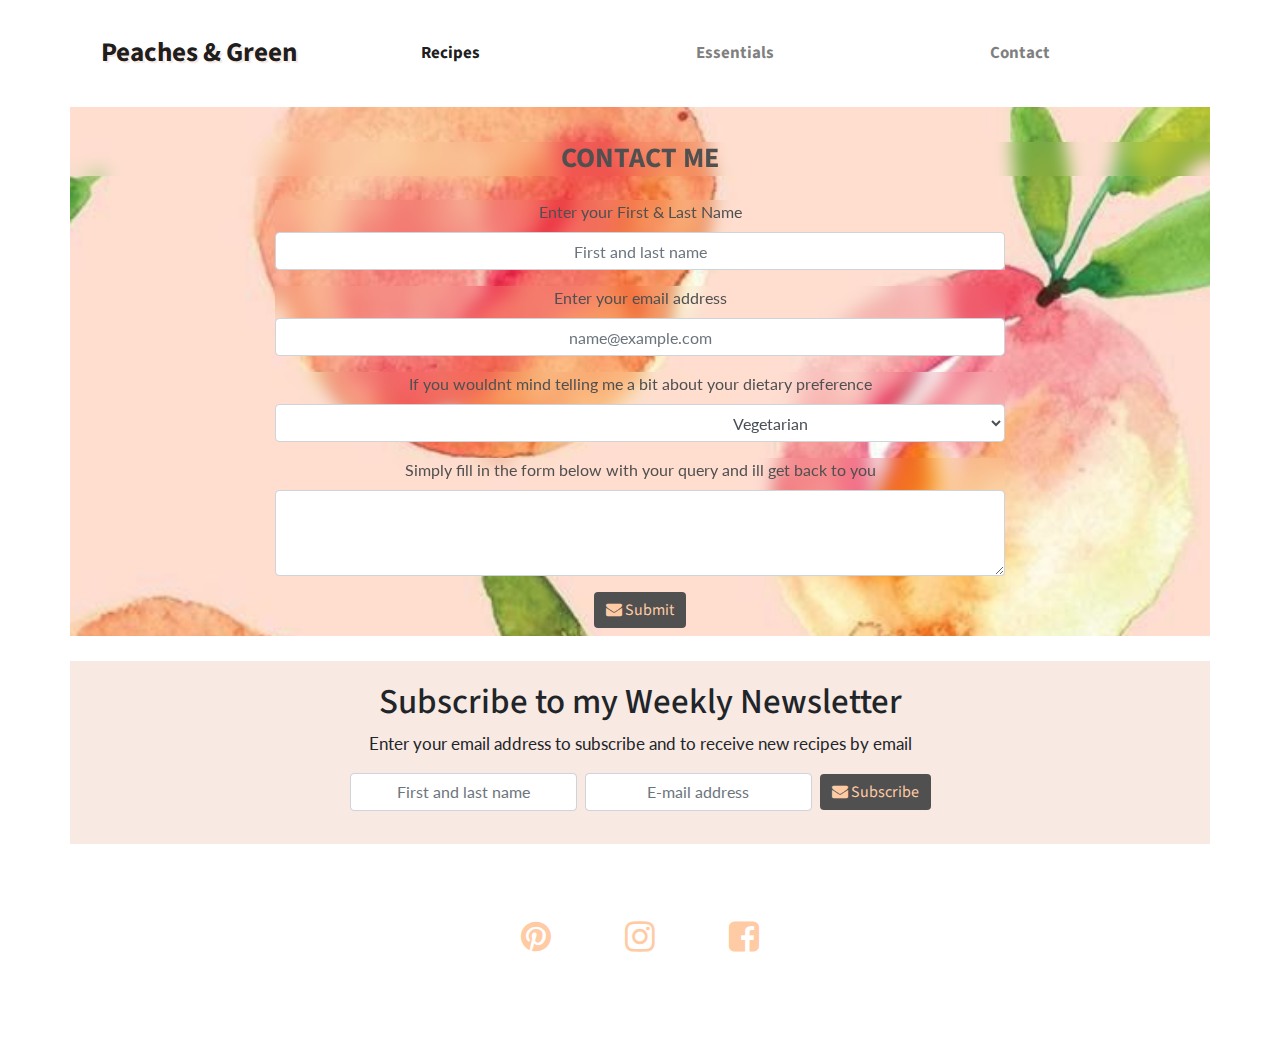
==== contact.html @ cbb7c685 "created individual recipe pages" ====
<!DOCTYPE html>
<html lang="en">
<head>
    <meta charset="UTF-8">
    <meta name="viewport" content="width=device-width, initial-scale=1.0">
    <meta http-equiv="X-UA-Compatible" content="ie=edge">
    <!--Bootstrap CSS https://getbootstrap.com/docs/4.4/getting-started/introduction/-->
    <link rel="stylesheet" href="https://stackpath.bootstrapcdn.com/bootstrap/4.3.1/css/bootstrap.min.css" integrity="sha384-ggOyR0iXCbMQv3Xipma34MD+dH/1fQ784/j6cY/iJTQUOhcWr7x9JvoRxT2MZw1T" crossorigin="anonymous">
    <link rel="preconnect" href="https://fonts.gstatic.com">
    <link rel="preconnect" href="https://fonts.gstatic.com">
    <link rel="stylesheet" href="https://stackpath.bootstrapcdn.com/font-awesome/4.7.0/css/font-awesome.min.css" integrity="sha384-wvfXpqpZZVQGK6TAh5PVlGOfQNHSoD2xbE+QkPxCAFlNEevoEH3Sl0sibVcOQVnN" crossorigin="anonymous">
    <link href="https://fonts.googleapis.com/css2?family=Lato&family=Source+Sans+Pro:wght@300&display=swap" rel="stylesheet"> 
    <link rel="stylesheet" href="assets/css/style.css">
    <title>Peaches & Green</title>
</head>
<body>
    <!--HEADER-->
    <section class="container container-header">
        <div class="row">
            <div class="col-md-12">
                <nav class="navbar navbar-expand-lg navbar-light">
                    <a class="navbar-brand" href="index.html">Peaches & Green</a>
                    <button class="navbar-toggler" type="button" data-toggle="collapse" data-target="#navbarNav"
                        aria-controls="navbarNav" aria-expanded="false" aria-label="Toggle navigation">
                        <span class="navbar-toggler-icon"></span>
                    </button>
                    <div class="collapse navbar-collapse" id="navbarNav">
                        <ul class="navbar-nav">
                            <li class="nav-item active">
                                <a class="nav-link" href="recipes.html">Recipes <span class="sr-only">(current)</span></a>
                            </li>
                            <li class="nav-item">
                                <a class="nav-link" href="essentials.html">Essentials</a>
                            </li>
                            <li class="nav-item">
                                <a class="nav-link" href="contact.html">Contact</a>
                            </li>
                        </ul>
                    </div>
                </nav>
            </div>
        </div>
    </section>
   <!--CONTACT FORM-->
<section class="container container-contact-form">
    <div class="row">
        <h3 class="contact-me-title text-uppercase col-md-12">contact me</h3>
        <form class="contact-me col-md-8 offset-md-2">
            <div class="form-group">
                <label for="nameinput">Enter your First & Last Name</label>
                <input type="text" class="form-control" id="nameinput" placeholder="First and last name" required>
            </div>
            <div class="form-group">
                <label for="emailinput">Enter your email address</label>
                <input type="email" class="form-control" id="emailinput" placeholder="name@example.com" required>
            </div>
            <div class="form-group">
                <label for="dietinput">If you wouldnt mind telling me a bit about your dietary preference</label>
                <select class="form-control" id="dietinput">
                    <option>Vegetarian</option>
                    <option>Vegan</option>
                    <option>Carnivore</option>
                    <option>Pescatarian</option>
                    <option>Other</option>
                </select>
            </div>
            <div class="form-group">
                <label for="exampleFormControlTextarea1">Simply fill in the form below with your query and ill get back
                    to you</label>
                <textarea class="form-control" id="exampleFormControlTextarea1" rows="3" required></textarea>
            </div>
            <div class="submit-button">
                <button type="submit" class="btn btn-primary mb-2"> <i class="fa fa-envelope"></i> Submit</button>
            </div>
        </form>
    </div>
</section>
<!--SUBSCRIBE SECTION-->
<section class="container subscribe-container">
    <div class="row justify-content-center">
        <div class="col-md-12 subscribe-title">
            <h2 class="subscribe-header">Subscribe to my Weekly Newsletter</h2>
        </div>
        <div class="col-md-12 subscribe-para">
            <p class="subscribe-text">Enter your email address to subscribe and to receive new recipes by email</p>
        </div>
        <form class="form-inline">
            <label class="sr-only" for="inlineFormInputName2">Name</label>
            <input type="text" class="form-control mb-2 mr-sm-2" id="inlineFormInputName2"
                placeholder="First and last name" required>
            <label class="sr-only" for="inlineFormInputName2">Email</label>
            <input type="email" class="form-control mb-2 mr-sm-2" id="inlinesubscribe" placeholder="E-mail address"
                required>
            <div class="subscribe-button">
                <button type="submit" class="btn btn-primary mb-2"> <i class="fa fa-envelope"></i> Subscribe</button>
            </div>
        </form>
    </div>
</section>
    <!--FOOTER-->
    <!--Footer inspired by Love Running Project by [Code Institute](https://github.com/Code-Institute-Solutions/Love-Running-Solutions/tree/master/06_site_footer)
-->
    <section class="container container-footer">
        <div class="row">
            <div class="col-md-8 offset-md-2">
                <footer>
                    <ul class="socials">
                        <li><a href="http://www.pinterest.com" target="_blank" class="fa fa-pinterest"></a></li>
                        <li><a href="http://www.instagram.com" target="_blank" class="fa fa-instagram"></a></li>
                        <li><a href="http://www.facebook.com" target="_blank" class="fa fa-facebook-square"></a></li>
                    </ul>
                </footer>
            </div>
        </div>
    </section>
    <script src="https://code.jquery.com/jquery-3.3.1.slim.min.js"
        integrity="sha384-q8i/X+965DzO0rT7abK41JStQIAqVgRVzpbzo5smXKp4YfRvH+8abtTE1Pi6jizo"
        crossorigin="anonymous"></script>
    <script src="https://cdnjs.cloudflare.com/ajax/libs/popper.js/1.14.7/umd/popper.min.js"
        integrity="sha384-UO2eT0CpHqdSJQ6hJty5KVphtPhzWj9WO1clHTMGa3JDZwrnQq4sF86dIHNDz0W1"
        crossorigin="anonymous"></script>
    <script src="https://stackpath.bootstrapcdn.com/bootstrap/4.3.1/js/bootstrap.min.js"
        integrity="sha384-JjSmVgyd0p3pXB1rRibZUAYoIIy6OrQ6VrjIEaFf/nJGzIxFDsf4x0xIM+B07jRM"
        crossorigin="anonymous"></script>
</body>
</html>
---- assets/css/style.css ----
/*---------BODY-------------*/

body {
    font-family:'Lato', sans-serif;
}

a{
    color: #505050;
    text-decoration: none;
}

a:link {
    text-decoration: none;
}

a:hover {
    font-weight:bold;
    color:#505050;
}


/*---------HEADER------------*/

.container-header {
    margin-top: 20px;
    margin-bottom: 20px;
}

.navbar-brand {
    font-family: 'Source Sans Pro', sans-serif;
    font-size: 30px;
    font-weight: bold;
    text-shadow: 2px 2px #F8E9E2;
}

.nav-link {
    font-family: 'Source Sans Pro', sans-serif;
    font-size: 17px; 
    font-weight:bold;
    color:#505050;
}

.nav-item {
    padding-left: 100px;
    padding-right: 100px;
}

.navbar-toggler {
    border: transparent;
}

/*--------CAROUSEL-----------*/

/*found a CSS command (backdrop-filter) to use for blurring the area behind the text https://www.codegrepper.com/code-examples/swift/blur+behind+text+css*/

.carousel-title {
    font-family: 'Source Sans Pro', sans-serif;
    font-size: 55px;
    backdrop-filter: blur(8px);
    font-weight: bold; 
}

.carousel-desc{
    font-size: 25px;
    backdrop-filter: blur(8px);
}


/*------ABOUT ME-----------*/

.about-container {
    margin-top: 50px;
    padding: 25px;
}

.about-title {
    font-family: 'Source Sans Pro', sans-serif;
    font-size: 35px;
    padding-bottom: 15px;
}

.about-me {
     font-size: 17px;
     text-align: justify;
}

/*--------SUBSCRIBE SECTION--------*/

.subscribe-container {
    margin-top: 25px;
    margin-bottom: 55px;
    background-color: #F8E9E2;
    padding-bottom: 25px;
}

.subscribe-title {
    text-align: center;
    margin-top: 20px;
}

.subscribe-header {
    font-family: 'Source Sans Pro', sans-serif;
    font-size: 35px;
}

.subscribe-para{
    text-align: center;
}

.subscribe-text {
    font-size: 17px;
}

.form-control {
    text-align: center;
}

.btn {
    background-color: #FFCBA4;
    color:#505050;
    font-family: 'Source Sans Pro', sans-serif;
}



/*-------CARDS---------*/

.container-cards {
    margin-bottom: 50px;
}

.container-cards-two {
    margin-bottom: 50px;
}

.card-title {
    font-family: 'Source Sans Pro', sans-serif;
    text-align: center;
}

.card-footer {
    background-color:#F8E9E2;
    text-align: center;
}

/*--------CONTACT ME FORM---------*/

.contact-me-title {
    text-align: center;
    color: #505050 ;
    font-family: 'Source Sans Pro', sans-serif;
    margin-top: 35px;
    margin-bottom: 25px;
    backdrop-filter: blur(8px);
    font-weight: bold;
}

.submit-button {
    text-align: center;
    font-family: 'Source Sans Pro', sans-serif;
}

.btn{   
    border: #505050;
    background-color: #505050;
    color: #FFCBA4;
}

.btn:hover {
    background-color: #FFCBA4;
    color: #505050 ;
}

.container-contact-form {
    background-image: url('../../assets/images/wallpaper.jpg');
    background-repeat: no-repeat;
    background-attachment: fixed;
    background-size: cover;
}

.form-group {
    color: #505050 ;
    backdrop-filter: blur(8px);
    text-align: center;
}

.diet-option {
    text-align: center;
}


#dietinput {
    text-indent: 40%;
}

/*--------PANTRY ESSENTIALS----------*/

.container-pantry {
    background-image: url(../../assets/images/peaches1.jpg);
    background-repeat: no-repeat;
    background-attachment: fixed;
    background-size: cover;
}

.pantry-ess{
    text-align: center;
    font-family: 'Source Sans Pro', sans-serif;
    margin-top: 35px;
    margin-bottom: 35px;
    border: transparent;
}

/*used snippet of code and amended it from W3 Schools, Unordered lists without bullets https://www.w3schools.com/html/tryit.asp?filename=tryhtml_lists_unordered_none */
.pantry-list {
    list-style-type: none;
}

.pantry-item {
    text-align: right;
    font-size: 20px;
    font-weight:bold;
    line-height: 400%;
}


/*------INDIVIDUAL RECIPES--------*/

.recipe-title-container{
    text-align: center;
    margin-bottom: 35px;
}

.recipe-titles {
    font-family: 'Source Sans Pro', sans-serif;   
}

.recipes-headings {
      font-family: 'Source Sans Pro', sans-serif;
      margin-bottom: 10px;
}

.recipe-ingredients-container {
    margin-bottom: 25px;
}

.recipe-method-container {
    margin-bottom: 25px;
}

.serving-col {
    text-align: center;
}

.recipe-info-container {
    background-color:#F8E9E2;
    margin-bottom: 25px;
}

.serving-col {
    border: 1px dashed #505050;
    padding-top: 35px;
    padding-bottom: 25px;
}


.fa-clock {
    color: #505050;
}


/*--------FOOTER-----------*/

.container-footer{
    padding-bottom: 55px;
}
.socials {
    text-align: center;
    padding: 20px;
    word-spacing: 70px;
}

.socials li {
    display: inline;
}

.socials .fa {
    font-size: 35px;
    color: #FFCBA4;
}

#copyright {
    text-align: center;
    font-family: 'Source Sans Pro', sans-serif;
    font-size: 18px;
}


/*--------MEDIA QUERIES----------*/

@media only screen and (min-width: 600px) {
  .pantry-ess{
   backdrop-filter: blur(6px);
  }
}

@media only screen and (max-width: 600px) {
  .pantry-item {
   backdrop-filter: blur(6px);
  }
}

@media only screen and (max-width: 600px) {
  .pantry-ess {
   backdrop-filter: blur(6px);
  }
}

@media only screen and (min-width: 320px) {
  .navbar-brand{
    font-size: 27px;
  }
}
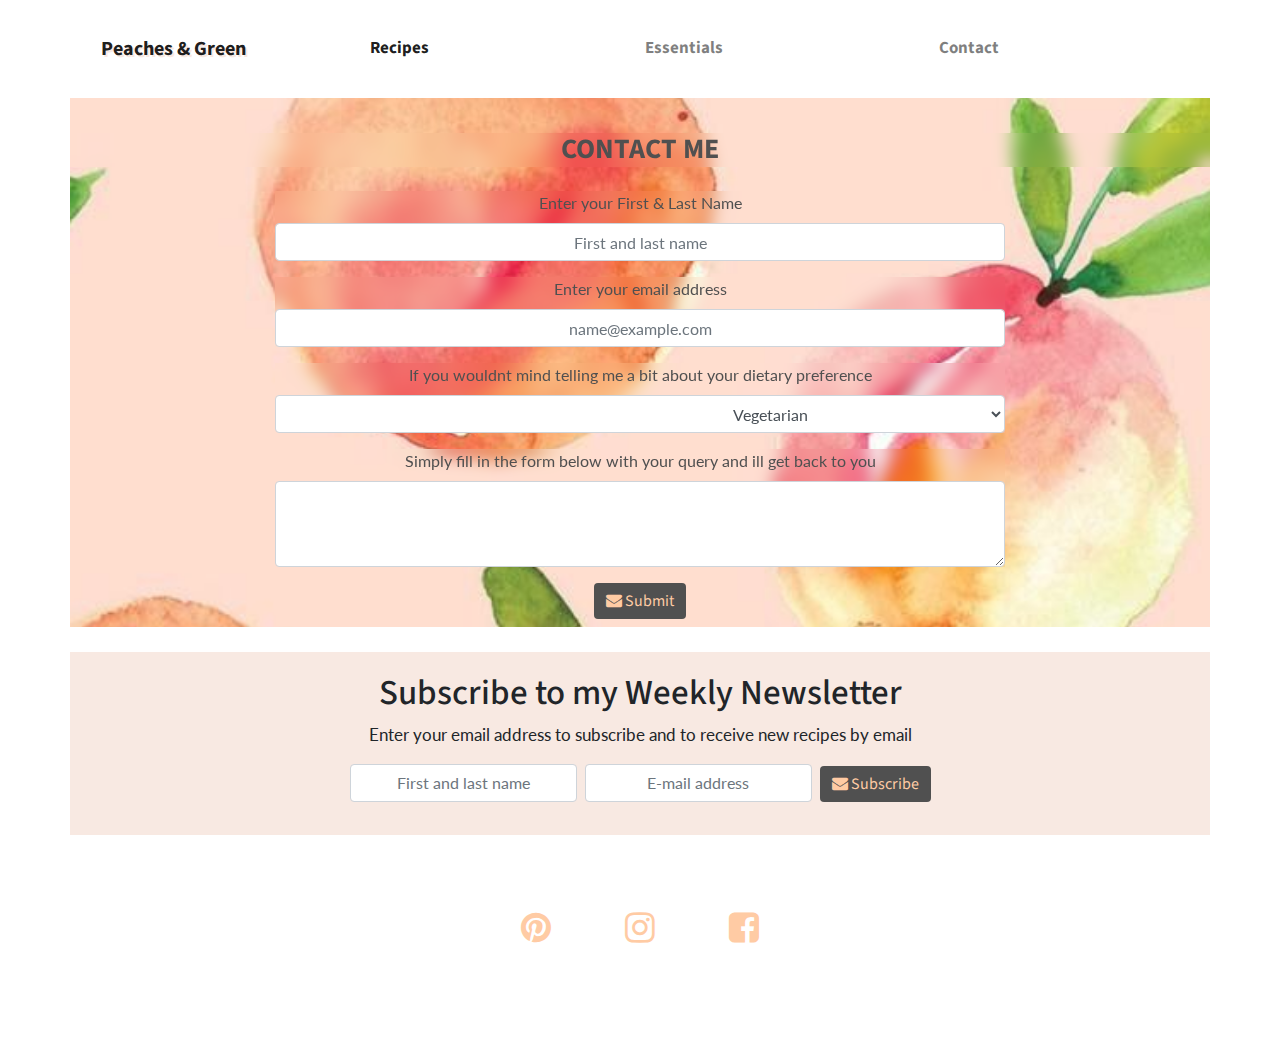
==== commit cab0d041: "subscribe button amended to center itself on smaller screens" ====
--- a/contact.html
+++ b/contact.html
@@ -91,9 +91,7 @@
             <label class="sr-only" for="inlineFormInputName2">Email</label>
             <input type="email" class="form-control mb-2 mr-sm-2" id="inlinesubscribe" placeholder="E-mail address"
                 required>
-            <div class="subscribe-button">
-                <button type="submit" class="btn btn-primary mb-2"> <i class="fa fa-envelope"></i> Subscribe</button>
-            </div>
+                <button type="submit" class="btn center-button btn-primary mb-2"> <i class="fa fa-envelope"></i> Subscribe</button>
         </form>
     </div>
 </section>
--- a/assets/css/style.css
+++ b/assets/css/style.css
@@ -121,6 +121,10 @@
     font-family: 'Source Sans Pro', sans-serif;
 }
 
+button.center-button {
+    margin: auto;
+}
+
 
 
 /*-------CARDS---------*/
@@ -232,19 +236,26 @@
 
 .recipe-titles {
     font-family: 'Source Sans Pro', sans-serif;   
+    margin-top: 35px;
 }
 
 .recipes-headings {
       font-family: 'Source Sans Pro', sans-serif;
+      font-weight: bold;
       margin-bottom: 10px;
 }
 
 .recipe-ingredients-container {
     margin-bottom: 25px;
+    margin-top: 35px;
+    padding-top: 25px;
+    border-top: 5px solid #F8E9E2;
 }
 
 .recipe-method-container {
-    margin-bottom: 25px;
+    margin-bottom: 35px;
+    padding-bottom: 25px;
+    border-bottom: 5px solid #F8E9E2;
 }
 
 .serving-col {
@@ -315,9 +326,12 @@
   }
 }
 
-@media only screen and (min-width: 320px) {
+@media only screen and (min-width: 280px) {
   .navbar-brand{
-    font-size: 27px;
+    font-size: 20px;
   }
 }
 
+
+
+
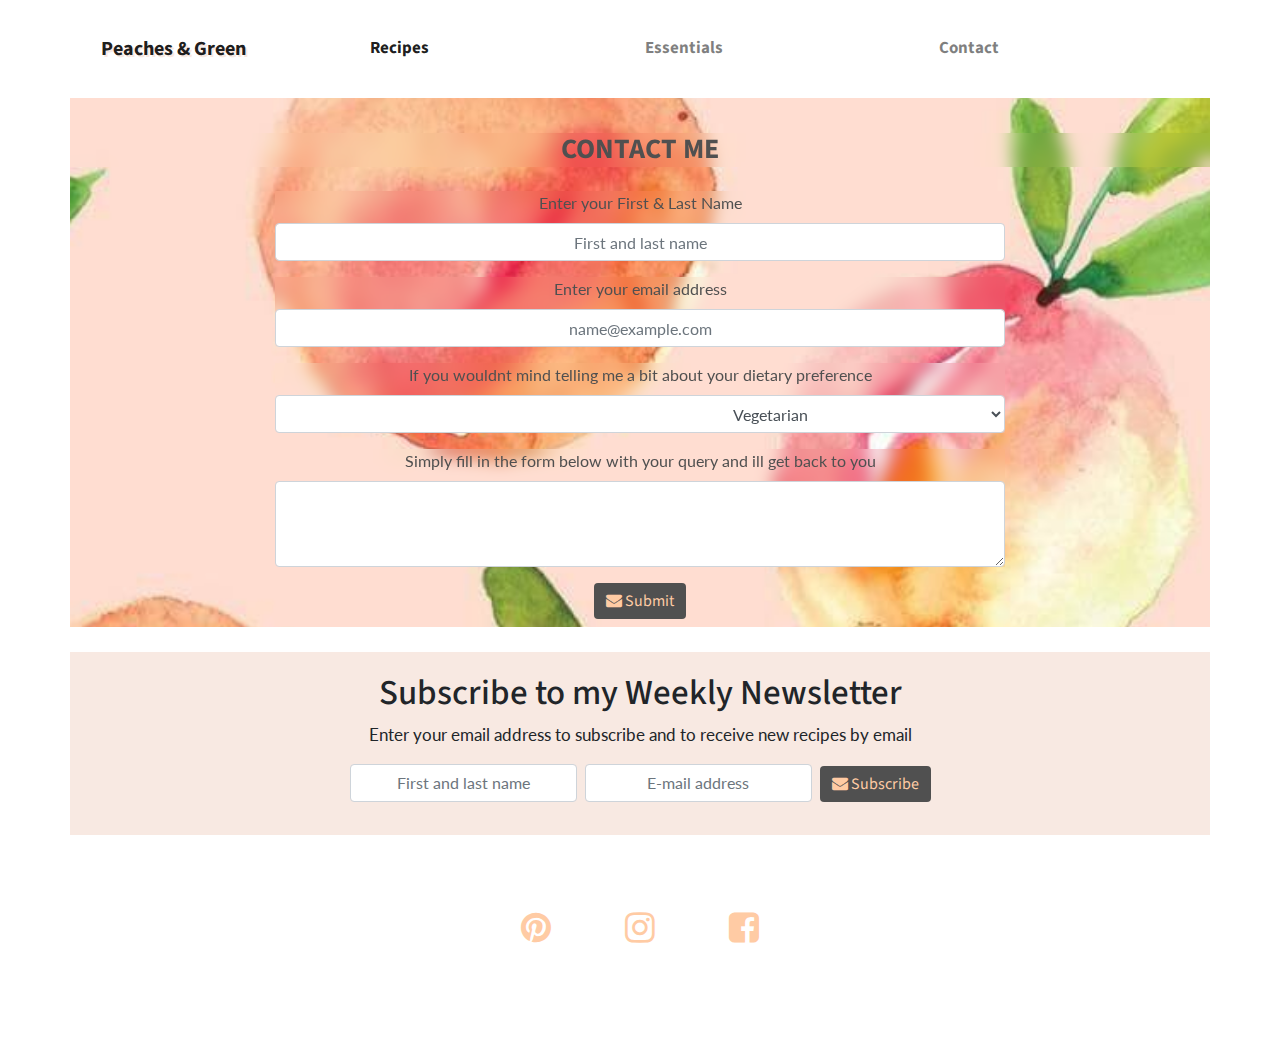
==== commit 100671a5: "removed duplicate code from the head of all pages" ====
--- a/contact.html
+++ b/contact.html
@@ -6,7 +6,6 @@
     <meta http-equiv="X-UA-Compatible" content="ie=edge">
     <!--Bootstrap CSS https://getbootstrap.com/docs/4.4/getting-started/introduction/-->
     <link rel="stylesheet" href="https://stackpath.bootstrapcdn.com/bootstrap/4.3.1/css/bootstrap.min.css" integrity="sha384-ggOyR0iXCbMQv3Xipma34MD+dH/1fQ784/j6cY/iJTQUOhcWr7x9JvoRxT2MZw1T" crossorigin="anonymous">
-    <link rel="preconnect" href="https://fonts.gstatic.com">
     <link rel="preconnect" href="https://fonts.gstatic.com">
     <link rel="stylesheet" href="https://stackpath.bootstrapcdn.com/font-awesome/4.7.0/css/font-awesome.min.css" integrity="sha384-wvfXpqpZZVQGK6TAh5PVlGOfQNHSoD2xbE+QkPxCAFlNEevoEH3Sl0sibVcOQVnN" crossorigin="anonymous">
     <link href="https://fonts.googleapis.com/css2?family=Lato&family=Source+Sans+Pro:wght@300&display=swap" rel="stylesheet"> 
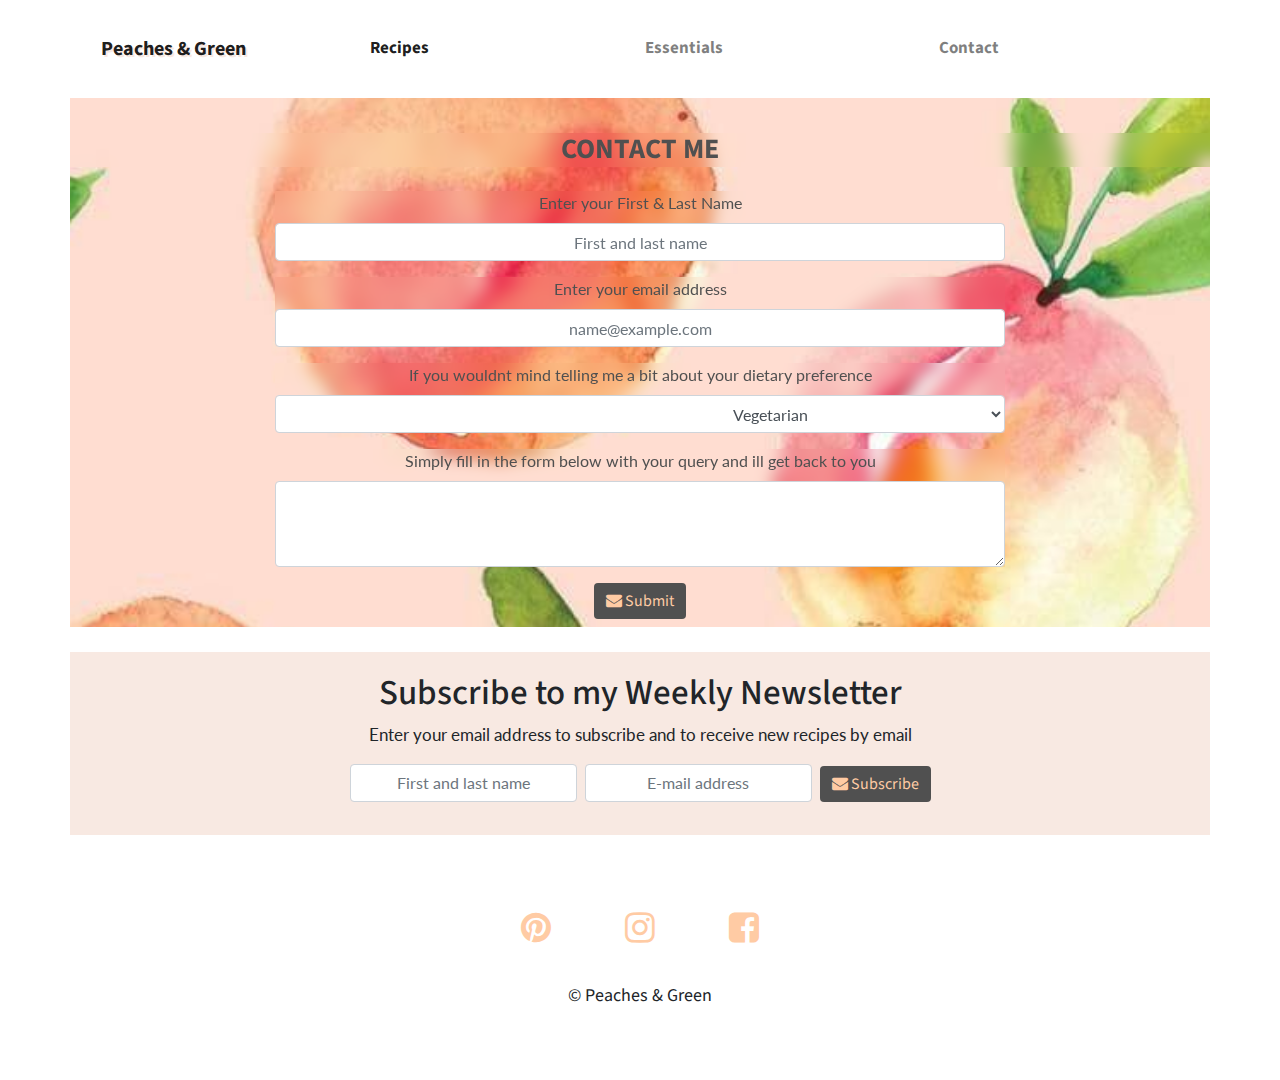
==== commit 236a6f55: "added in coopyright in footer" ====
--- a/contact.html
+++ b/contact.html
@@ -1,14 +1,18 @@
 <!DOCTYPE html>
 <html lang="en">
+
 <head>
     <meta charset="UTF-8">
     <meta name="viewport" content="width=device-width, initial-scale=1.0">
     <meta http-equiv="X-UA-Compatible" content="ie=edge">
     <!--Bootstrap CSS https://getbootstrap.com/docs/4.4/getting-started/introduction/-->
-    <link rel="stylesheet" href="https://stackpath.bootstrapcdn.com/bootstrap/4.3.1/css/bootstrap.min.css" integrity="sha384-ggOyR0iXCbMQv3Xipma34MD+dH/1fQ784/j6cY/iJTQUOhcWr7x9JvoRxT2MZw1T" crossorigin="anonymous">
+    <link rel="stylesheet" href="https://stackpath.bootstrapcdn.com/bootstrap/4.3.1/css/bootstrap.min.css"
+        integrity="sha384-ggOyR0iXCbMQv3Xipma34MD+dH/1fQ784/j6cY/iJTQUOhcWr7x9JvoRxT2MZw1T" crossorigin="anonymous">
     <link rel="preconnect" href="https://fonts.gstatic.com">
-    <link rel="stylesheet" href="https://stackpath.bootstrapcdn.com/font-awesome/4.7.0/css/font-awesome.min.css" integrity="sha384-wvfXpqpZZVQGK6TAh5PVlGOfQNHSoD2xbE+QkPxCAFlNEevoEH3Sl0sibVcOQVnN" crossorigin="anonymous">
-    <link href="https://fonts.googleapis.com/css2?family=Lato&family=Source+Sans+Pro:wght@300&display=swap" rel="stylesheet"> 
+    <link rel="stylesheet" href="https://stackpath.bootstrapcdn.com/font-awesome/4.7.0/css/font-awesome.min.css"
+        integrity="sha384-wvfXpqpZZVQGK6TAh5PVlGOfQNHSoD2xbE+QkPxCAFlNEevoEH3Sl0sibVcOQVnN" crossorigin="anonymous">
+    <link href="https://fonts.googleapis.com/css2?family=Lato&family=Source+Sans+Pro:wght@300&display=swap"
+        rel="stylesheet">
     <link rel="stylesheet" href="assets/css/style.css">
     <title>Peaches & Green</title>
 </head>
@@ -26,7 +30,8 @@
                     <div class="collapse navbar-collapse" id="navbarNav">
                         <ul class="navbar-nav">
                             <li class="nav-item active">
-                                <a class="nav-link" href="recipes.html">Recipes <span class="sr-only">(current)</span></a>
+                                <a class="nav-link" href="recipes.html">Recipes <span
+                                        class="sr-only">(current)</span></a>
                             </li>
                             <li class="nav-item">
                                 <a class="nav-link" href="essentials.html">Essentials</a>
@@ -40,60 +45,62 @@
             </div>
         </div>
     </section>
-   <!--CONTACT FORM-->
-<section class="container container-contact-form">
-    <div class="row">
-        <h3 class="contact-me-title text-uppercase col-md-12">contact me</h3>
-        <form class="contact-me col-md-8 offset-md-2">
-            <div class="form-group">
-                <label for="nameinput">Enter your First & Last Name</label>
-                <input type="text" class="form-control" id="nameinput" placeholder="First and last name" required>
+    <!--CONTACT FORM-->
+    <section class="container container-contact-form">
+        <div class="row">
+            <h3 class="contact-me-title text-uppercase col-md-12">contact me</h3>
+            <form class="contact-me col-md-8 offset-md-2">
+                <div class="form-group">
+                    <label for="nameinput">Enter your First & Last Name</label>
+                    <input type="text" class="form-control" id="nameinput" placeholder="First and last name" required>
+                </div>
+                <div class="form-group">
+                    <label for="emailinput">Enter your email address</label>
+                    <input type="email" class="form-control" id="emailinput" placeholder="name@example.com" required>
+                </div>
+                <div class="form-group">
+                    <label for="dietinput">If you wouldnt mind telling me a bit about your dietary preference</label>
+                    <select class="form-control" id="dietinput">
+                        <option>Vegetarian</option>
+                        <option>Vegan</option>
+                        <option>Carnivore</option>
+                        <option>Pescatarian</option>
+                        <option>Other</option>
+                    </select>
+                </div>
+                <div class="form-group">
+                    <label for="exampleFormControlTextarea1">Simply fill in the form below with your query and ill get
+                        back
+                        to you</label>
+                    <textarea class="form-control" id="exampleFormControlTextarea1" rows="3" required></textarea>
+                </div>
+                <div class="submit-button">
+                    <button type="submit" class="btn btn-primary mb-2"> <i class="fa fa-envelope"></i> Submit</button>
+                </div>
+            </form>
+        </div>
+    </section>
+    <!--SUBSCRIBE SECTION-->
+    <section class="container subscribe-container">
+        <div class="row justify-content-center">
+            <div class="col-md-12 subscribe-title">
+                <h2 class="subscribe-header">Subscribe to my Weekly Newsletter</h2>
             </div>
-            <div class="form-group">
-                <label for="emailinput">Enter your email address</label>
-                <input type="email" class="form-control" id="emailinput" placeholder="name@example.com" required>
+            <div class="col-md-12 subscribe-para">
+                <p class="subscribe-text">Enter your email address to subscribe and to receive new recipes by email</p>
             </div>
-            <div class="form-group">
-                <label for="dietinput">If you wouldnt mind telling me a bit about your dietary preference</label>
-                <select class="form-control" id="dietinput">
-                    <option>Vegetarian</option>
-                    <option>Vegan</option>
-                    <option>Carnivore</option>
-                    <option>Pescatarian</option>
-                    <option>Other</option>
-                </select>
-            </div>
-            <div class="form-group">
-                <label for="exampleFormControlTextarea1">Simply fill in the form below with your query and ill get back
-                    to you</label>
-                <textarea class="form-control" id="exampleFormControlTextarea1" rows="3" required></textarea>
-            </div>
-            <div class="submit-button">
-                <button type="submit" class="btn btn-primary mb-2"> <i class="fa fa-envelope"></i> Submit</button>
-            </div>
-        </form>
-    </div>
-</section>
-<!--SUBSCRIBE SECTION-->
-<section class="container subscribe-container">
-    <div class="row justify-content-center">
-        <div class="col-md-12 subscribe-title">
-            <h2 class="subscribe-header">Subscribe to my Weekly Newsletter</h2>
+            <form class="form-inline">
+                <label class="sr-only" for="inlineFormInputName2">Name</label>
+                <input type="text" class="form-control mb-2 mr-sm-2" id="inlineFormInputName2"
+                    placeholder="First and last name" required>
+                <label class="sr-only" for="inlineFormInputName2">Email</label>
+                <input type="email" class="form-control mb-2 mr-sm-2" id="inlinesubscribe" placeholder="E-mail address"
+                    required>
+                <button type="submit" class="btn center-button btn-primary mb-2"> <i class="fa fa-envelope"></i>
+                    Subscribe</button>
+            </form>
         </div>
-        <div class="col-md-12 subscribe-para">
-            <p class="subscribe-text">Enter your email address to subscribe and to receive new recipes by email</p>
-        </div>
-        <form class="form-inline">
-            <label class="sr-only" for="inlineFormInputName2">Name</label>
-            <input type="text" class="form-control mb-2 mr-sm-2" id="inlineFormInputName2"
-                placeholder="First and last name" required>
-            <label class="sr-only" for="inlineFormInputName2">Email</label>
-            <input type="email" class="form-control mb-2 mr-sm-2" id="inlinesubscribe" placeholder="E-mail address"
-                required>
-                <button type="submit" class="btn center-button btn-primary mb-2"> <i class="fa fa-envelope"></i> Subscribe</button>
-        </form>
-    </div>
-</section>
+    </section>
     <!--FOOTER-->
     <!--Footer inspired by Love Running Project by [Code Institute](https://github.com/Code-Institute-Solutions/Love-Running-Solutions/tree/master/06_site_footer)
 -->
@@ -106,6 +113,7 @@
                         <li><a href="http://www.instagram.com" target="_blank" class="fa fa-instagram"></a></li>
                         <li><a href="http://www.facebook.com" target="_blank" class="fa fa-facebook-square"></a></li>
                     </ul>
+                      <p class="copyright">&#169 Peaches & Green</p>
                 </footer>
             </div>
         </div>
--- a/assets/css/style.css
+++ b/assets/css/style.css
@@ -83,6 +83,159 @@
      font-size: 17px;
      text-align: justify;
 }
+
+/*-------CARDS---------*/
+
+.container-cards-two {
+    margin-bottom: 50px;
+}
+
+.card-title {
+    font-family: 'Source Sans Pro', sans-serif;
+    text-align: center;
+}
+
+.card-footer {
+    background-color:#F8E9E2;
+    text-align: center;
+}
+
+.card {
+    margin-bottom: 30px;
+}
+
+
+/*--------PANTRY ESSENTIALS----------*/
+
+.container-pantry {
+    background-image: url(../../assets/images/peaches1.jpg);
+    background-repeat: no-repeat;
+    background-attachment: fixed;
+    background-size: cover;
+}
+
+.pantry-ess{
+    text-align: center;
+    font-family: 'Source Sans Pro', sans-serif;
+    margin-top: 35px;
+    margin-bottom: 35px;
+    border: transparent;
+}
+
+/*used snippet of code and amended it from W3 Schools, Unordered lists without bullets https://www.w3schools.com/html/tryit.asp?filename=tryhtml_lists_unordered_none */
+.pantry-list {
+    list-style-type: none;
+}
+
+.pantry-item {
+    text-align: right;
+    font-size: 20px;
+    font-weight:bold;
+    line-height: 400%;
+}
+
+
+/*------INDIVIDUAL RECIPES--------*/
+
+.recipe-title-container{
+    text-align: center;
+    margin-bottom: 35px;
+}
+
+.recipe-titles {
+    font-family: 'Source Sans Pro', sans-serif;   
+    margin-top: 35px;
+}
+
+.recipes-headings {
+      font-family: 'Source Sans Pro', sans-serif;
+      font-weight: bold;
+      margin-bottom: 10px;
+}
+
+.recipe-ingredients-container {
+    margin-bottom: 25px;
+    margin-top: 35px;
+    padding-top: 25px;
+    border-top: 5px solid #F8E9E2;
+}
+
+.recipe-method-container {
+    margin-bottom: 35px;
+    padding-bottom: 25px;
+    border-bottom: 5px solid #F8E9E2;
+}
+
+.serving-col {
+    text-align: center;
+}
+
+.recipe-info-container {
+    background-color:#F8E9E2;
+    margin-bottom: 25px;
+}
+
+.serving-col {
+    border: 1px dashed #505050;
+    padding-top: 35px;
+    padding-bottom: 25px;
+}
+
+.fa-clock {
+    color: #505050;
+}
+
+
+/*--------CONTACT ME FORM---------*/
+
+.contact-me-title {
+    text-align: center;
+    color: #505050 ;
+    font-family: 'Source Sans Pro', sans-serif;
+    margin-top: 35px;
+    margin-bottom: 25px;
+    backdrop-filter: blur(8px);
+    font-weight: bold;
+}
+
+.submit-button {
+    text-align: center;
+    font-family: 'Source Sans Pro', sans-serif;
+}
+
+.btn{   
+    border: #505050;
+    background-color: #505050;
+    color: #FFCBA4;
+}
+
+.btn:hover {
+    background-color: #FFCBA4;
+    color: #505050 ;
+}
+
+.container-contact-form {
+    background-image: url('../../assets/images/wallpaper.jpg');
+    background-repeat: no-repeat;
+    background-attachment: fixed;
+    background-size: cover;
+}
+
+.form-group {
+    color: #505050 ;
+    backdrop-filter: blur(8px);
+    text-align: center;
+}
+
+.diet-option {
+    text-align: center;
+}
+
+
+#dietinput {
+    text-indent: 40%;
+}
+
 
 /*--------SUBSCRIBE SECTION--------*/
 
@@ -115,167 +268,9 @@
     text-align: center;
 }
 
-.btn {
-    background-color: #FFCBA4;
-    color:#505050;
-    font-family: 'Source Sans Pro', sans-serif;
-}
-
 button.center-button {
     margin: auto;
-}
-
-
-
-/*-------CARDS---------*/
-
-.container-cards {
-    margin-bottom: 50px;
-}
-
-.container-cards-two {
-    margin-bottom: 50px;
-}
-
-.card-title {
-    font-family: 'Source Sans Pro', sans-serif;
-    text-align: center;
-}
-
-.card-footer {
-    background-color:#F8E9E2;
-    text-align: center;
-}
-
-/*--------CONTACT ME FORM---------*/
-
-.contact-me-title {
-    text-align: center;
-    color: #505050 ;
-    font-family: 'Source Sans Pro', sans-serif;
-    margin-top: 35px;
-    margin-bottom: 25px;
-    backdrop-filter: blur(8px);
-    font-weight: bold;
-}
-
-.submit-button {
-    text-align: center;
-    font-family: 'Source Sans Pro', sans-serif;
-}
-
-.btn{   
-    border: #505050;
-    background-color: #505050;
-    color: #FFCBA4;
-}
-
-.btn:hover {
-    background-color: #FFCBA4;
-    color: #505050 ;
-}
-
-.container-contact-form {
-    background-image: url('../../assets/images/wallpaper.jpg');
-    background-repeat: no-repeat;
-    background-attachment: fixed;
-    background-size: cover;
-}
-
-.form-group {
-    color: #505050 ;
-    backdrop-filter: blur(8px);
-    text-align: center;
-}
-
-.diet-option {
-    text-align: center;
-}
-
-
-#dietinput {
-    text-indent: 40%;
-}
-
-/*--------PANTRY ESSENTIALS----------*/
-
-.container-pantry {
-    background-image: url(../../assets/images/peaches1.jpg);
-    background-repeat: no-repeat;
-    background-attachment: fixed;
-    background-size: cover;
-}
-
-.pantry-ess{
-    text-align: center;
-    font-family: 'Source Sans Pro', sans-serif;
-    margin-top: 35px;
-    margin-bottom: 35px;
-    border: transparent;
-}
-
-/*used snippet of code and amended it from W3 Schools, Unordered lists without bullets https://www.w3schools.com/html/tryit.asp?filename=tryhtml_lists_unordered_none */
-.pantry-list {
-    list-style-type: none;
-}
-
-.pantry-item {
-    text-align: right;
-    font-size: 20px;
-    font-weight:bold;
-    line-height: 400%;
-}
-
-
-/*------INDIVIDUAL RECIPES--------*/
-
-.recipe-title-container{
-    text-align: center;
-    margin-bottom: 35px;
-}
-
-.recipe-titles {
-    font-family: 'Source Sans Pro', sans-serif;   
-    margin-top: 35px;
-}
-
-.recipes-headings {
-      font-family: 'Source Sans Pro', sans-serif;
-      font-weight: bold;
-      margin-bottom: 10px;
-}
-
-.recipe-ingredients-container {
-    margin-bottom: 25px;
-    margin-top: 35px;
-    padding-top: 25px;
-    border-top: 5px solid #F8E9E2;
-}
-
-.recipe-method-container {
-    margin-bottom: 35px;
-    padding-bottom: 25px;
-    border-bottom: 5px solid #F8E9E2;
-}
-
-.serving-col {
-    text-align: center;
-}
-
-.recipe-info-container {
-    background-color:#F8E9E2;
-    margin-bottom: 25px;
-}
-
-.serving-col {
-    border: 1px dashed #505050;
-    padding-top: 35px;
-    padding-bottom: 25px;
-}
-
-
-.fa-clock {
-    color: #505050;
+    font-family:'Source Sans Pro', sans-serif;
 }
 
 
@@ -299,7 +294,7 @@
     color: #FFCBA4;
 }
 
-#copyright {
+.copyright {
     text-align: center;
     font-family: 'Source Sans Pro', sans-serif;
     font-size: 18px;
@@ -308,15 +303,10 @@
 
 /*--------MEDIA QUERIES----------*/
 
-@media only screen and (min-width: 600px) {
-  .pantry-ess{
-   backdrop-filter: blur(6px);
-  }
-}
 
 @media only screen and (max-width: 600px) {
   .pantry-item {
-   backdrop-filter: blur(6px);
+   backdrop-filter: blur(8px);
   }
 }
 
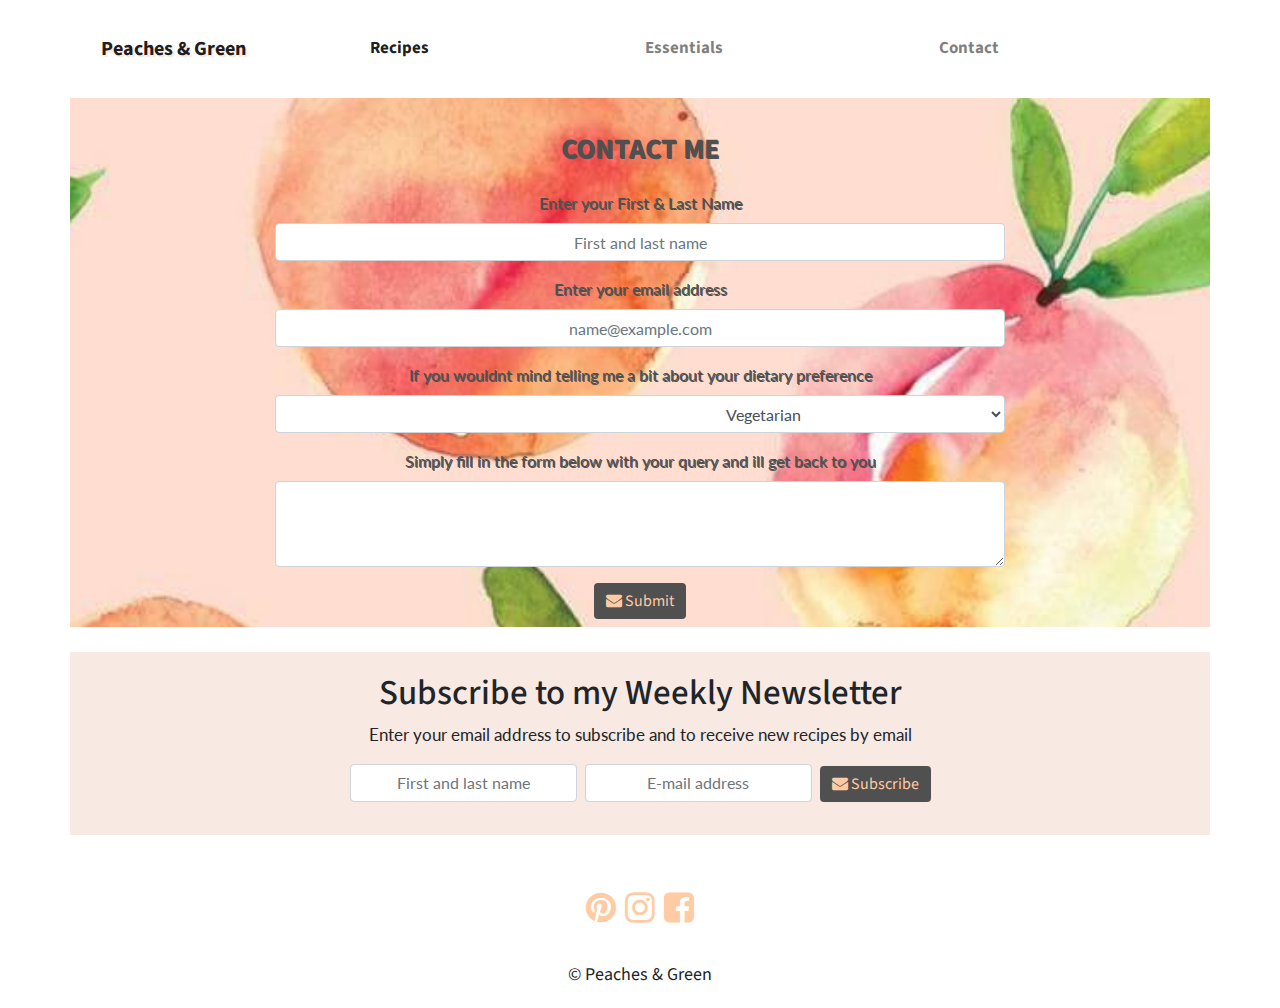
==== commit b1ca0653: "checked and amended indentation and removed spacing in html files" ====
--- a/contact.html
+++ b/contact.html
@@ -1,6 +1,5 @@
 <!DOCTYPE html>
 <html lang="en">
-
 <head>
     <meta charset="UTF-8">
     <meta name="viewport" content="width=device-width, initial-scale=1.0">
@@ -102,8 +101,7 @@
         </div>
     </section>
     <!--FOOTER-->
-    <!--Footer inspired by Love Running Project by [Code Institute](https://github.com/Code-Institute-Solutions/Love-Running-Solutions/tree/master/06_site_footer)
--->
+    <!--Footer inspired by Love Running Project by [Code Institute](https://github.com/Code-Institute-Solutions/Love-Running-Solutions/tree/master/06_site_footer)-->
     <section class="container container-footer">
         <div class="row">
             <div class="col-md-8 offset-md-2">
@@ -113,7 +111,7 @@
                         <li><a href="http://www.instagram.com" target="_blank" class="fa fa-instagram"></a></li>
                         <li><a href="http://www.facebook.com" target="_blank" class="fa fa-facebook-square"></a></li>
                     </ul>
-                      <p class="copyright">&#169 Peaches & Green</p>
+                      <p class="copyright">&#169; Peaches & Green</p>
                 </footer>
             </div>
         </div>
--- a/assets/css/style.css
+++ b/assets/css/style.css
@@ -1,3 +1,4 @@
+
 /*---------BODY-------------*/
 
 body {
@@ -16,6 +17,11 @@
 a:hover {
     font-weight:bold;
     color:#505050;
+    font-size: 20px;
+}
+
+a:hover.navbar-brand{
+    font-size: 30px;
 }
 
 
@@ -40,31 +46,24 @@
     color:#505050;
 }
 
-.nav-item {
-    padding-left: 100px;
-    padding-right: 100px;
-}
-
 .navbar-toggler {
     border: transparent;
 }
 
+
 /*--------CAROUSEL-----------*/
 
-/*found a CSS command (backdrop-filter) to use for blurring the area behind the text https://www.codegrepper.com/code-examples/swift/blur+behind+text+css*/
-
 .carousel-title {
     font-family: 'Source Sans Pro', sans-serif;
     font-size: 55px;
-    backdrop-filter: blur(8px);
     font-weight: bold; 
+    text-shadow: 4px 4px #505050;
 }
 
 .carousel-desc{
     font-size: 25px;
-    backdrop-filter: blur(8px);
-}
-
+    text-shadow: 2px 2px #505050;
+}
 
 /*------ABOUT ME-----------*/
 
@@ -148,22 +147,20 @@
 }
 
 .recipes-headings {
-      font-family: 'Source Sans Pro', sans-serif;
-      font-weight: bold;
-      margin-bottom: 10px;
+    font-family: 'Source Sans Pro', sans-serif;
+    font-weight: bold;
+    margin-bottom: 10px;
 }
 
 .recipe-ingredients-container {
     margin-bottom: 25px;
     margin-top: 35px;
     padding-top: 25px;
-    border-top: 5px solid #F8E9E2;
 }
 
 .recipe-method-container {
     margin-bottom: 35px;
     padding-bottom: 25px;
-    border-bottom: 5px solid #F8E9E2;
 }
 
 .serving-col {
@@ -194,7 +191,7 @@
     font-family: 'Source Sans Pro', sans-serif;
     margin-top: 35px;
     margin-bottom: 25px;
-    backdrop-filter: blur(8px);
+    text-shadow: 1px 1px #505050;
     font-weight: bold;
 }
 
@@ -223,7 +220,7 @@
 
 .form-group {
     color: #505050 ;
-    backdrop-filter: blur(8px);
+    text-shadow: 1px 1px #505050;
     text-align: center;
 }
 
@@ -233,7 +230,7 @@
 
 
 #dietinput {
-    text-indent: 40%;
+    text-indent: 38%;
 }
 
 
@@ -276,13 +273,10 @@
 
 /*--------FOOTER-----------*/
 
-.container-footer{
-    padding-bottom: 55px;
-}
 .socials {
     text-align: center;
-    padding: 20px;
-    word-spacing: 70px;
+    word-spacing: 5px;
+    padding-left: 0px;
 }
 
 .socials li {
@@ -298,21 +292,32 @@
     text-align: center;
     font-family: 'Source Sans Pro', sans-serif;
     font-size: 18px;
+    margin-top: 35px;
+    margin-bottom: 20px;
 }
 
 
 /*--------MEDIA QUERIES----------*/
 
-
 @media only screen and (max-width: 600px) {
+  .carousel-title {
+    font-size: 30px;
+    text-shadow: 2px 2px #505050;
+  }
+  .carousel-desc {
+    display: none;
+  }
+.about-title {
+    text-align: center;
+  }
   .pantry-item {
-   backdrop-filter: blur(8px);
-  }
-}
-
-@media only screen and (max-width: 600px) {
-  .pantry-ess {
-   backdrop-filter: blur(6px);
+    text-shadow: 1px 1px #505050;
+  }
+   .pantry-ess {
+    text-shadow: 1px 1px #505050;
+  }
+  .form-inline {
+    margin: 15px;
   }
 }
 
@@ -322,6 +327,16 @@
   }
 }
 
-
-
-
+@media only screen and (min-width: 1020px) {
+  .nav-item {
+    padding-right: 100px;
+    padding-left: 100px;
+  }
+}
+
+
+
+
+
+
+
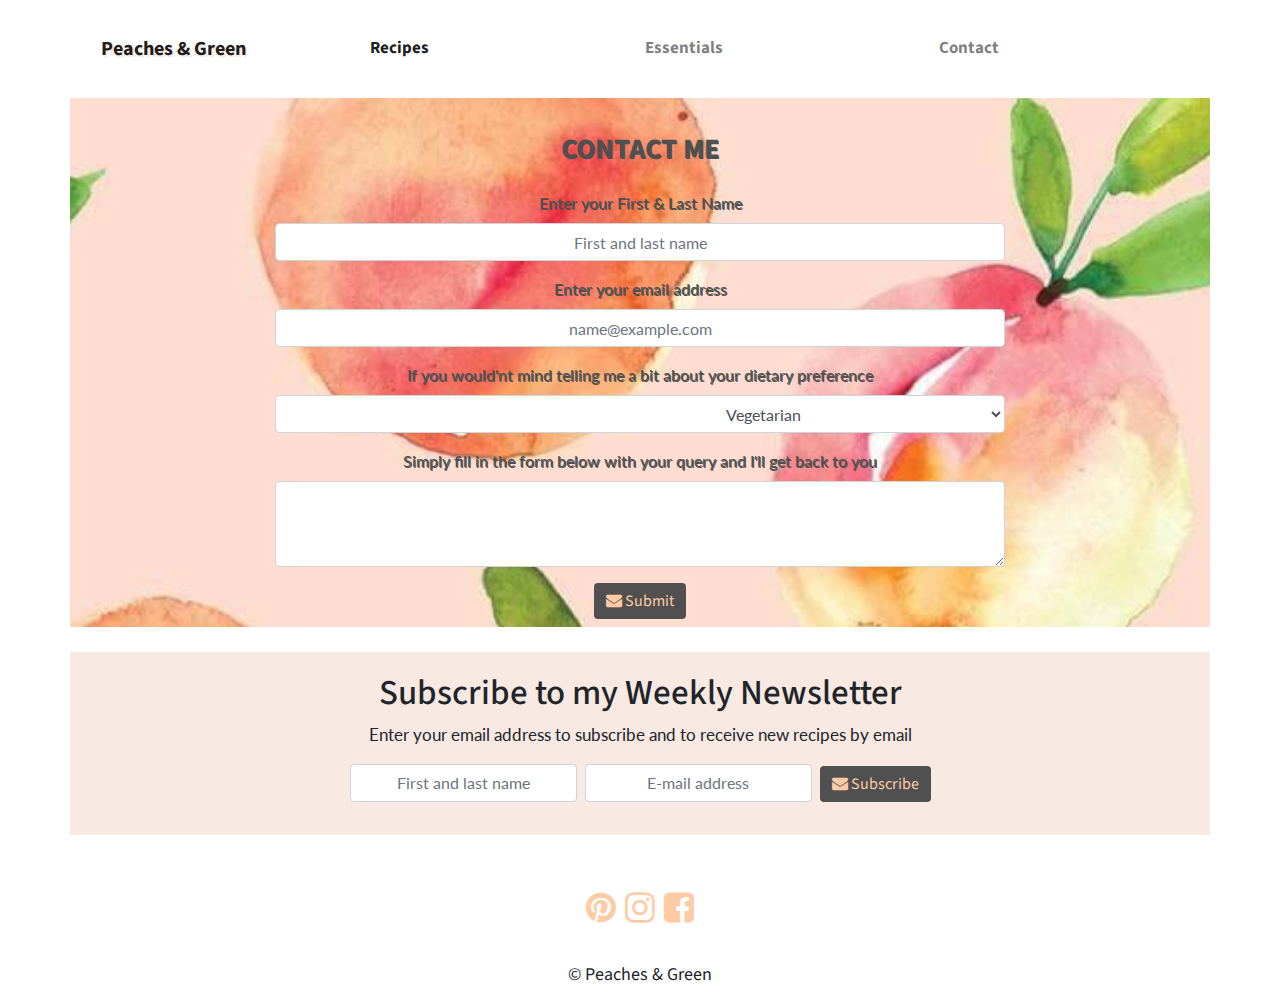
==== commit 8703759d: "grammer and spelling corrected" ====
--- a/contact.html
+++ b/contact.html
@@ -58,7 +58,7 @@
                     <input type="email" class="form-control" id="emailinput" placeholder="name@example.com" required>
                 </div>
                 <div class="form-group">
-                    <label for="dietinput">If you wouldnt mind telling me a bit about your dietary preference</label>
+                    <label for="dietinput">If you would'nt mind telling me a bit about your dietary preference</label>
                     <select class="form-control" id="dietinput">
                         <option>Vegetarian</option>
                         <option>Vegan</option>
@@ -68,7 +68,7 @@
                     </select>
                 </div>
                 <div class="form-group">
-                    <label for="exampleFormControlTextarea1">Simply fill in the form below with your query and ill get
+                    <label for="exampleFormControlTextarea1">Simply fill in the form below with your query and I'll get
                         back
                         to you</label>
                     <textarea class="form-control" id="exampleFormControlTextarea1" rows="3" required></textarea>
--- a/assets/css/style.css
+++ b/assets/css/style.css
@@ -65,6 +65,7 @@
     text-shadow: 2px 2px #505050;
 }
 
+
 /*------ABOUT ME-----------*/
 
 .about-container {
@@ -102,7 +103,6 @@
 .card {
     margin-bottom: 30px;
 }
-
 
 /*--------PANTRY ESSENTIALS----------*/
 
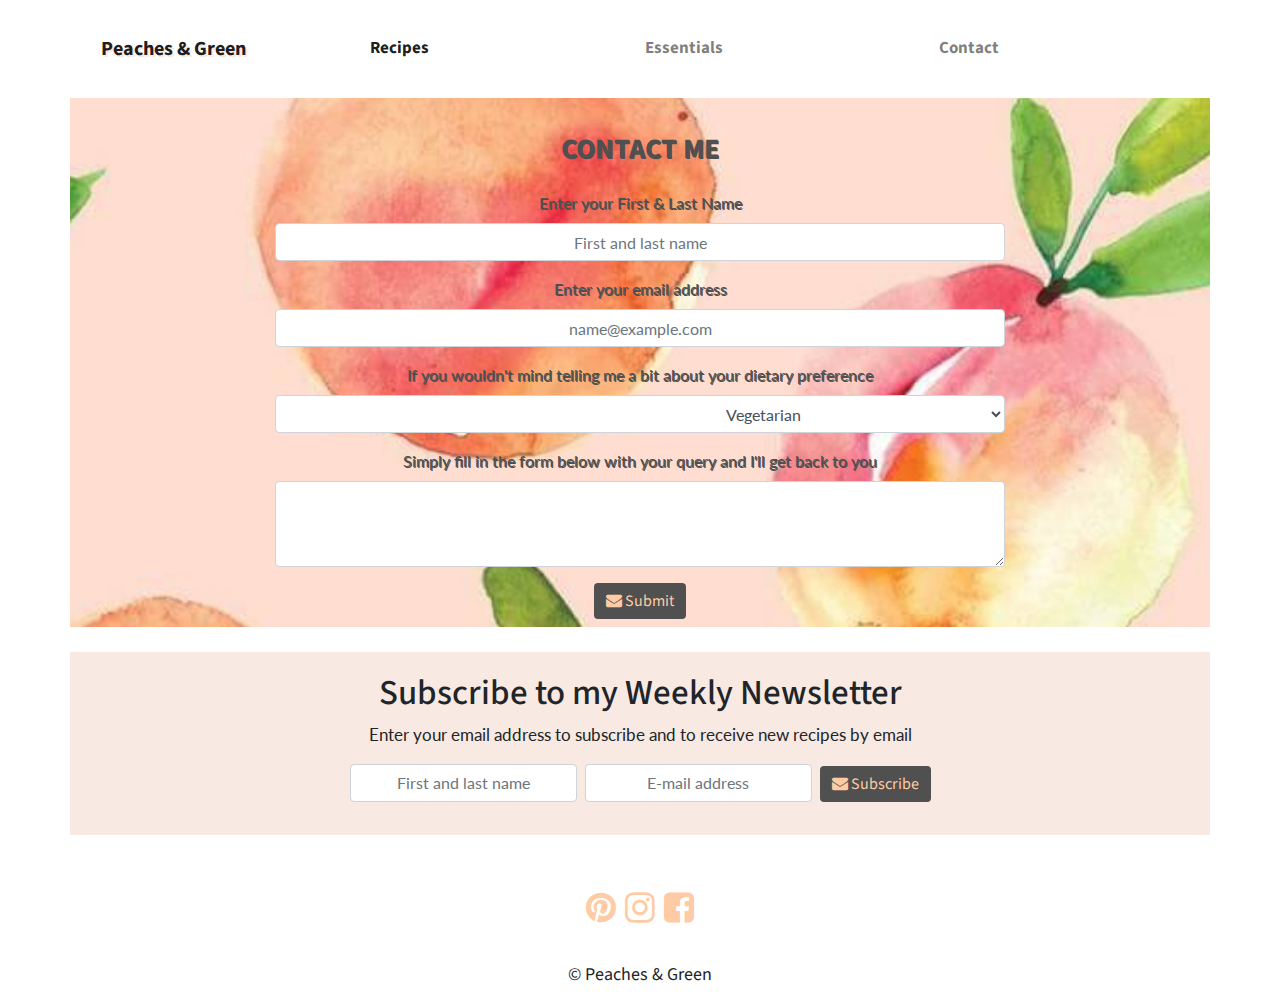
==== commit 337b8180: "spelling error contact form corrected" ====
--- a/contact.html
+++ b/contact.html
@@ -58,7 +58,7 @@
                     <input type="email" class="form-control" id="emailinput" placeholder="name@example.com" required>
                 </div>
                 <div class="form-group">
-                    <label for="dietinput">If you would'nt mind telling me a bit about your dietary preference</label>
+                    <label for="dietinput">If you wouldn't mind telling me a bit about your dietary preference</label>
                     <select class="form-control" id="dietinput">
                         <option>Vegetarian</option>
                         <option>Vegan</option>
